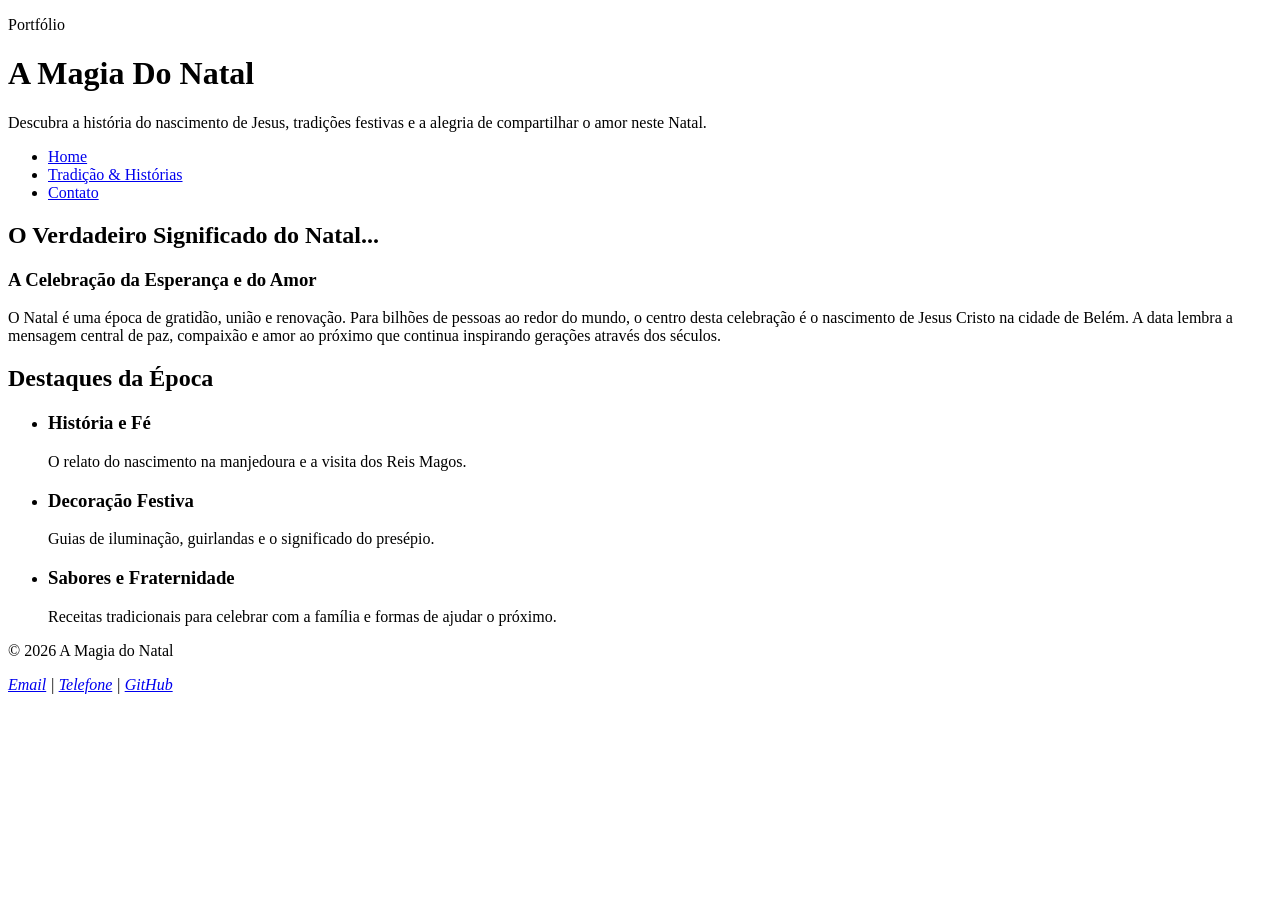
==== index.html @ b9906746 "Criação da página inicial" ====
<!DOCTYPE html>
<html lang="pt-br">
<head>
    <meta charset="UTF-8">
    <meta name="viewport" content="width=device-width, initial-scale=1.0">
    <title>Natal | Site </title>
    <link rel="stylesheet" href="./style/style.css">
</head>
<body>
    <header class="cabecalho">
        <div class="container">
            <p class="etiqueta">Portfólio</p>
            
            <h1>A Magia Do Natal</h1>

            <p class="subtitulo">
                 Descubra a história do nascimento de Jesus, tradições festivas e a alegria de compartilhar o amor neste Natal.
            </p>

            <nav class="menu-principal">
                <ul class="menu-lista">
                    <li><a class="menu-link" href="index.html">Home</a></li>
                    <li><a class="menu-link" href="./pages/tradicao.html">Tradição & Histórias</a></li>
                    <li><a class="menu-link" href="./pages/contato.html">Contato</a></li>
                </ul>
            </nav>
        </div>
    </header>

    <main>
        <section class="secao">
            <div class="container">
                <h2 class="titulo-secao">O Verdadeiro Significado do Natal...</h2>
                <div class="grade-cards">
                    <article class="card">
                        <h3>A Celebração da Esperança e do Amor</h3>
                        <p>
                            O Natal é uma época de gratidão, união e renovação. Para bilhões de pessoas ao redor do mundo, o centro desta celebração é o nascimento de Jesus Cristo na cidade de Belém. A data lembra a mensagem central de paz, compaixão e amor ao próximo que continua inspirando gerações através dos séculos.
                        </p>
                    </article>
                </div>
            </div>             
        </section>
        <section class="secao secao-abacate">
            <div class="container">
                <h2 class="titulo-secao">Destaques da Época</h2>
                <ul>
                    <li><div class="grade-cards">
                    <article class="card">
                        <h3>História e Fé</h3>
                        <p>
                            O relato do nascimento na manjedoura e a visita dos Reis Magos.
                         </p>
                    </article>
                </div></li>
                <li><div class="grade-cards">
                    <article class="card">
                        <h3>Decoração Festiva</h3>
                        <p>Guias de iluminação, guirlandas e o significado do presépio.</p>
                    </article>
                </div></li>
                <li><div class="grade-cards">
                    <article class="card">
                        <h3>Sabores e Fraternidade</h3>
                        <p>Receitas tradicionais para celebrar com a família e formas de ajudar o próximo.</p>
                    </article>
                </div></li>
                </ul>
            </div>
        </section>
    </main>
    <footer class="rodape">
        <div class="container">
            <p>&copy; 2026 A Magia do Natal</p>

            <address>
                <a href="mailto:miguel25voticoski@gmail.com">Email</a>
                <span> | </span>
                <a href="tel:+5515998570388">Telefone</a>
                <span> | </span>
                <a href="https://github.com/miguelfurlanisdev"target="_blank">GitHub</a>
            </address>
        </div>
    </footer>
</body>
</html>
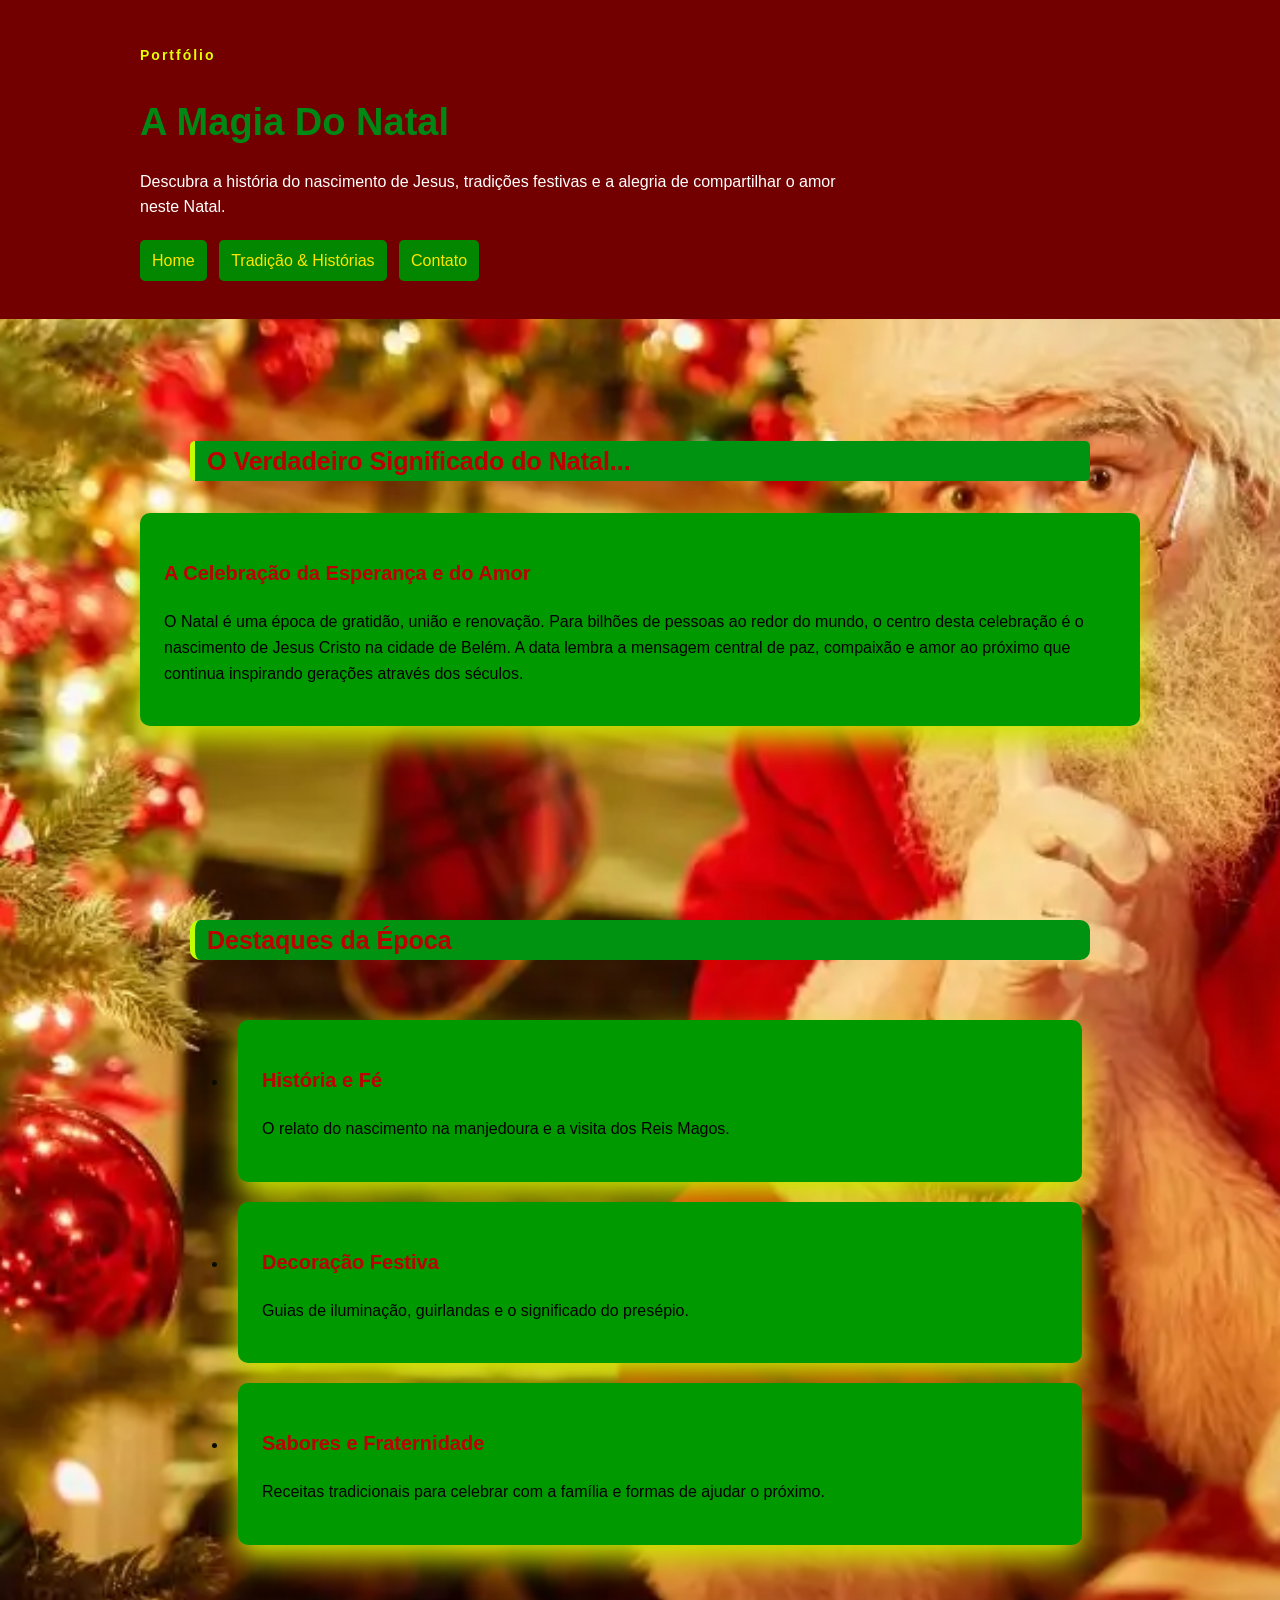
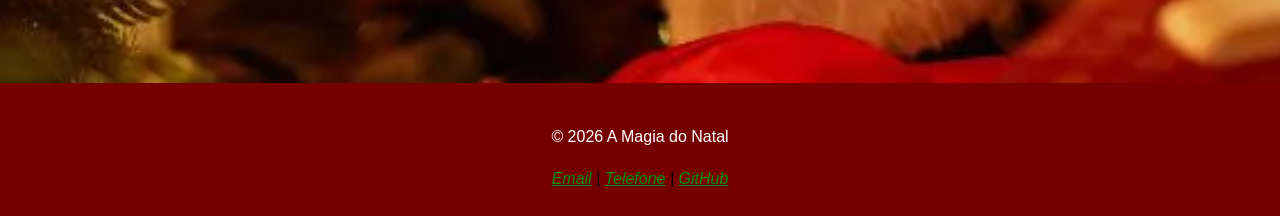
==== commit dde10046: "Estilização" ====
--- a/index.html
+++ b/index.html
@@ -42,7 +42,7 @@
             </div>             
         </section>
         <section class="secao secao-abacate">
-            <div class="container">
+            <div class="container-dois">
                 <h2 class="titulo-secao">Destaques da Época</h2>
                 <ul>
                     <li><div class="grade-cards">
--- a/style/style.css
+++ b/style/style.css
@@ -0,0 +1,163 @@
+/* Individualmente em cada classe */
+* {
+    box-sizing: border-box;
+}
+
+body{
+    margin: 0;
+
+    background-image: url(../img/silencio.webp);
+    background-position: center;
+    background-repeat: no-repeat;
+    background-size:cover;
+    color: #000000;
+
+    font-family: Arial, Helvetica, sans-serif;
+    font-size: 16px;
+    line-height: 1.6;
+}
+
+h1, h2, h3{
+    color: #bd0000;
+}
+
+h1{
+    font-size: 38px;
+    margin-bottom: 10px;
+}
+
+h2{
+    font-size: 25px;
+    background-color: #009311;
+    border-radius: 10px;
+    margin: 50px;
+}
+
+h3{
+    font-size: 20px;
+}
+
+
+
+
+.container{
+    width: 90%;
+    max-width: 1000px;
+
+    margin: 0 auto;
+}
+
+.container-dois{
+    width: 100%;
+    max-width: 1000px;
+
+    margin: 0 auto;
+}
+
+.cabecalho{
+    background-color: #720000;
+    color: white;
+
+    padding: 30px 0;
+}
+
+.cabecalho h1{
+    color: rgb(0, 135, 20);
+}
+
+.etiqueta{
+    margin-bottom: 5px;
+
+    color: #e5ff00;
+
+    font-size: 14px;
+    font-weight: bold;
+    letter-spacing: 2px;
+}
+
+.subtitulo{
+    max-width: 700px;
+}
+
+
+.menu-lista{
+    margin: 20px 0 0;
+    padding: 0;
+
+    list-style: none;
+}
+
+.menu-lista li{
+    display: inline-block;
+
+    margin-right: 8px;
+    margin-bottom: 8px;
+}
+
+.menu-link{
+    display: inline-block;
+
+    padding: 8px 12px;
+
+    background-color: #048700;
+    color: #ffe600;
+
+    border-radius: 5px;
+
+    text-decoration: none;
+}
+
+.secao{
+    padding: 72px 0;
+}
+
+.titulo-secao{
+    margin-bottom: 32px;
+    padding-left: 12px;
+
+    border-left: 5px solid #c3ff00;
+    border-radius: 5px;
+}
+
+.grade-cards{
+    display: grid;
+    gap: 26px;
+}
+.card{
+    
+    padding: 24px;
+    background-color: #009900;
+    border-radius: 10px;
+    box-shadow: 0 15px 30px rgb(205, 228, 0);
+}
+.container-dois ul li{
+    padding: 10px;
+    width: 90%;
+    max-width: 1000px;
+
+    margin: 0 auto;
+}
+.container-dois h2{
+    font-size: 25px;
+    background-color: #009311;
+    border-radius: 10px;
+    margin: 50px;
+}
+
+.rodape{
+    margin-top: 40px;
+    padding: 25px;
+    background-color: #750000;
+
+    text-align: center;
+}
+ 
+.rodape p{
+    color: white;
+}
+.rodape a{
+    color: #009311;
+}
+.rodape a:hover{
+    color: yellow;
+}
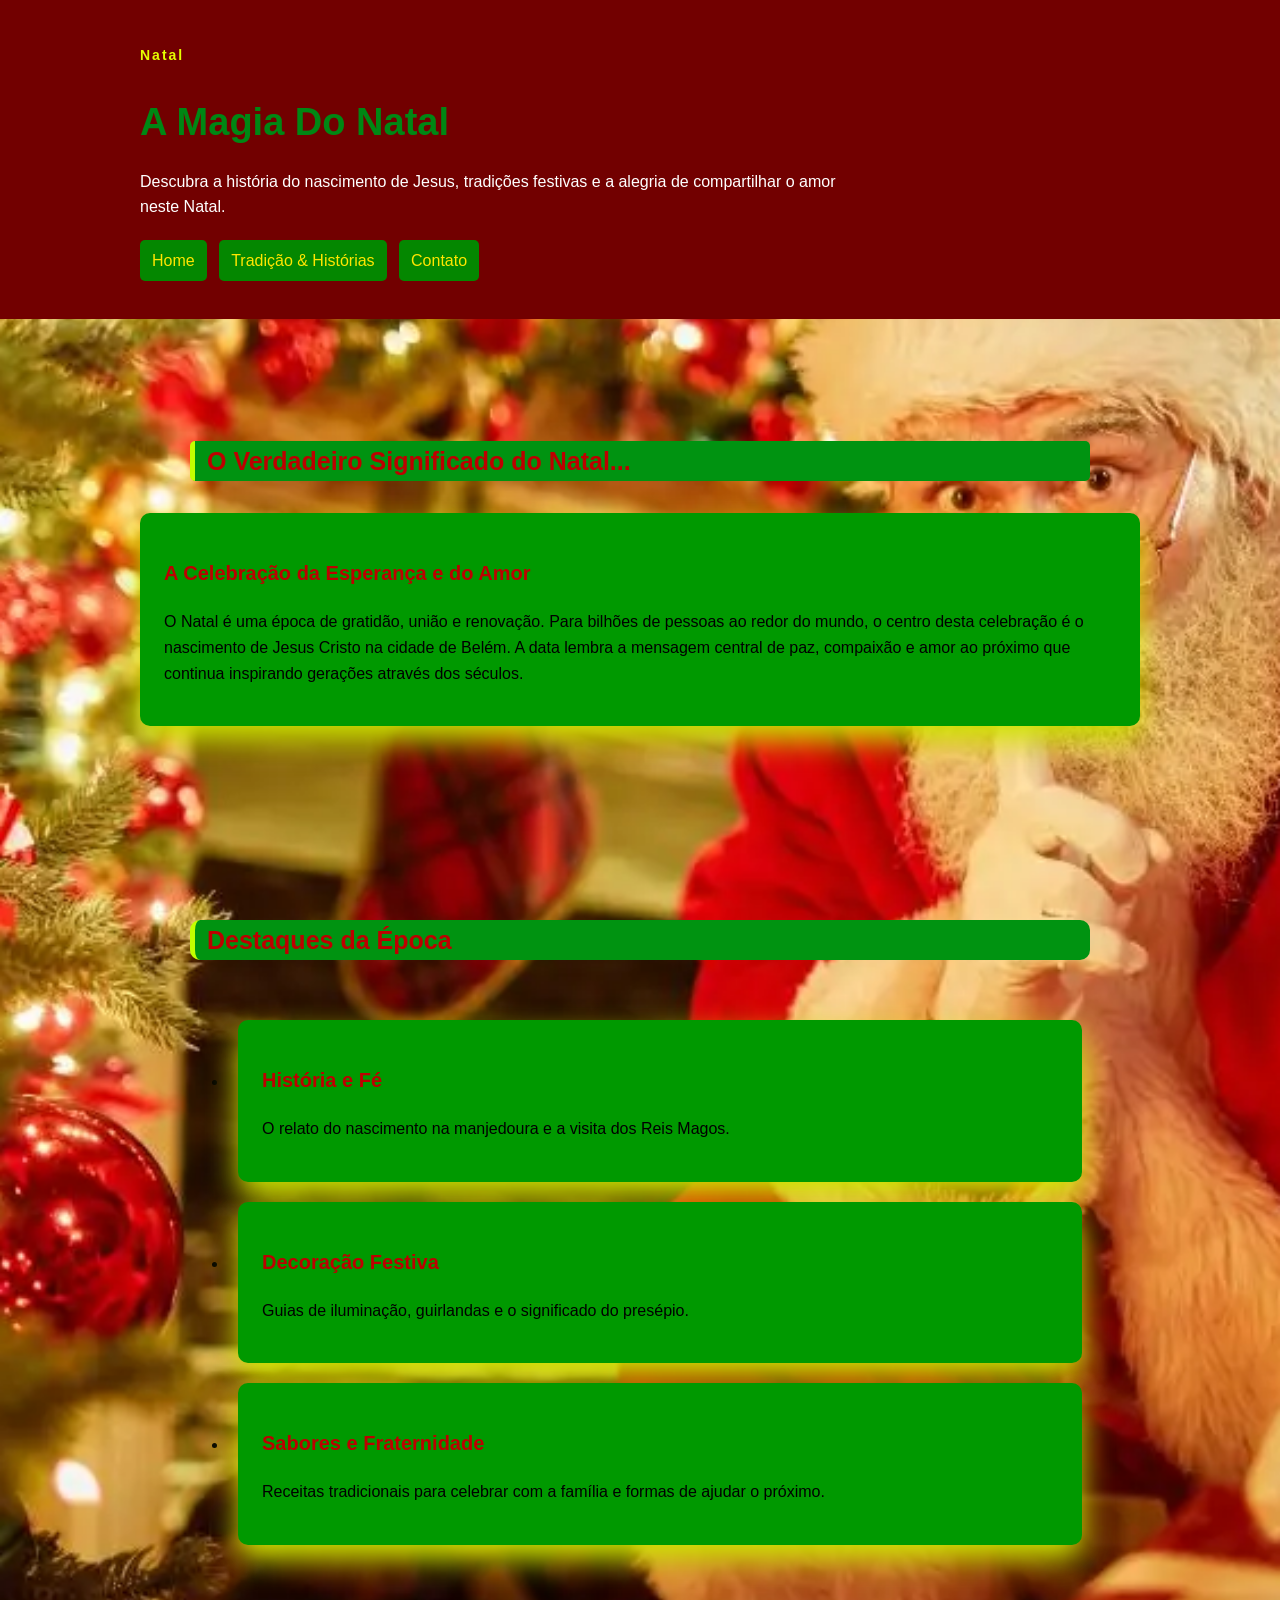
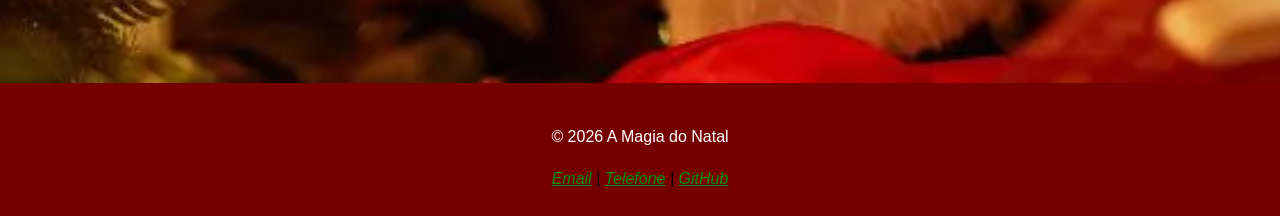
==== commit 7f760782: "Adição da página tradição e estilização da tabela" ====
--- a/index.html
+++ b/index.html
@@ -9,7 +9,7 @@
 <body>
     <header class="cabecalho">
         <div class="container">
-            <p class="etiqueta">Portfólio</p>
+            <p class="etiqueta">Natal</p>
             
             <h1>A Magia Do Natal</h1>
 
--- a/style/style.css
+++ b/style/style.css
@@ -3,13 +3,13 @@
     box-sizing: border-box;
 }
 
-body{
+body {
     margin: 0;
 
     background-image: url(../img/silencio.webp);
     background-position: center;
     background-repeat: no-repeat;
-    background-size:cover;
+    background-size: cover;
     color: #000000;
 
     font-family: Arial, Helvetica, sans-serif;
@@ -17,55 +17,57 @@
     line-height: 1.6;
 }
 
-h1, h2, h3{
+h1,
+h2,
+h3 {
     color: #bd0000;
 }
 
-h1{
+h1 {
     font-size: 38px;
     margin-bottom: 10px;
 }
 
-h2{
+h2 {
     font-size: 25px;
     background-color: #009311;
     border-radius: 10px;
     margin: 50px;
 }
 
-h3{
+h3 {
     font-size: 20px;
 }
 
 
 
 
-.container{
+.container {
     width: 90%;
     max-width: 1000px;
 
     margin: 0 auto;
 }
 
-.container-dois{
+.container-dois {
     width: 100%;
     max-width: 1000px;
 
     margin: 0 auto;
 }
 
-.cabecalho{
+.cabecalho {
     background-color: #720000;
     color: white;
 
     padding: 30px 0;
 }
 
-.cabecalho h1{
+.cabecalho h1 {
     color: rgb(0, 135, 20);
 }
 
-.etiqueta{
+.etiqueta {
     margin-bottom: 5px;
 
     color: #e5ff00;
@@ -75,26 +77,26 @@
     letter-spacing: 2px;
 }
 
-.subtitulo{
+.subtitulo {
     max-width: 700px;
 }
 
 
-.menu-lista{
+.menu-lista {
     margin: 20px 0 0;
     padding: 0;
 
     list-style: none;
 }
 
-.menu-lista li{
+.menu-lista li {
     display: inline-block;
 
     margin-right: 8px;
     margin-bottom: 8px;
 }
 
-.menu-link{
+.menu-link {
     display: inline-block;
 
     padding: 8px 12px;
@@ -107,11 +109,11 @@
     text-decoration: none;
 }
 
-.secao{
+.secao {
     padding: 72px 0;
 }
 
-.titulo-secao{
+.titulo-secao {
     margin-bottom: 32px;
     padding-left: 12px;
 
@@ -119,45 +121,75 @@
     border-radius: 5px;
 }
 
-.grade-cards{
+.grade-cards {
     display: grid;
     gap: 26px;
 }
-.card{
-    
+
+.card {
+
     padding: 24px;
     background-color: #009900;
     border-radius: 10px;
     box-shadow: 0 15px 30px rgb(205, 228, 0);
 }
-.container-dois ul li{
+
+.container-dois ul li {
     padding: 10px;
     width: 90%;
     max-width: 1000px;
 
     margin: 0 auto;
 }
-.container-dois h2{
+
+.container-dois h2 {
     font-size: 25px;
     background-color: #009311;
     border-radius: 10px;
     margin: 50px;
 }
 
-.rodape{
+.rodape {
     margin-top: 40px;
     padding: 25px;
     background-color: #750000;
 
     text-align: center;
 }
- 
-.rodape p{
+
+.rodape p {
     color: white;
 }
-.rodape a{
+
+.rodape a {
     color: #009311;
 }
-.rodape a:hover{
+
+.rodape a:hover {
     color: yellow;
+}
+
+table {
+    border-collapse: collapse;
+    width: 80%;
+    margin: auto;
+    background-color: rgb(0, 159, 8);
+}
+
+th {
+    background-color: yellow;
+    border: 2px solid rgb(0, 0, 0);
+    padding: 15px;
+}
+
+td {
+    border: 1px solid black;
+    text-align: center;
+    padding: 10px;
+
+}
+table caption{
+    background-color: rgb(171, 0, 0);
+    border: #000000;
+    color: white;
 }
